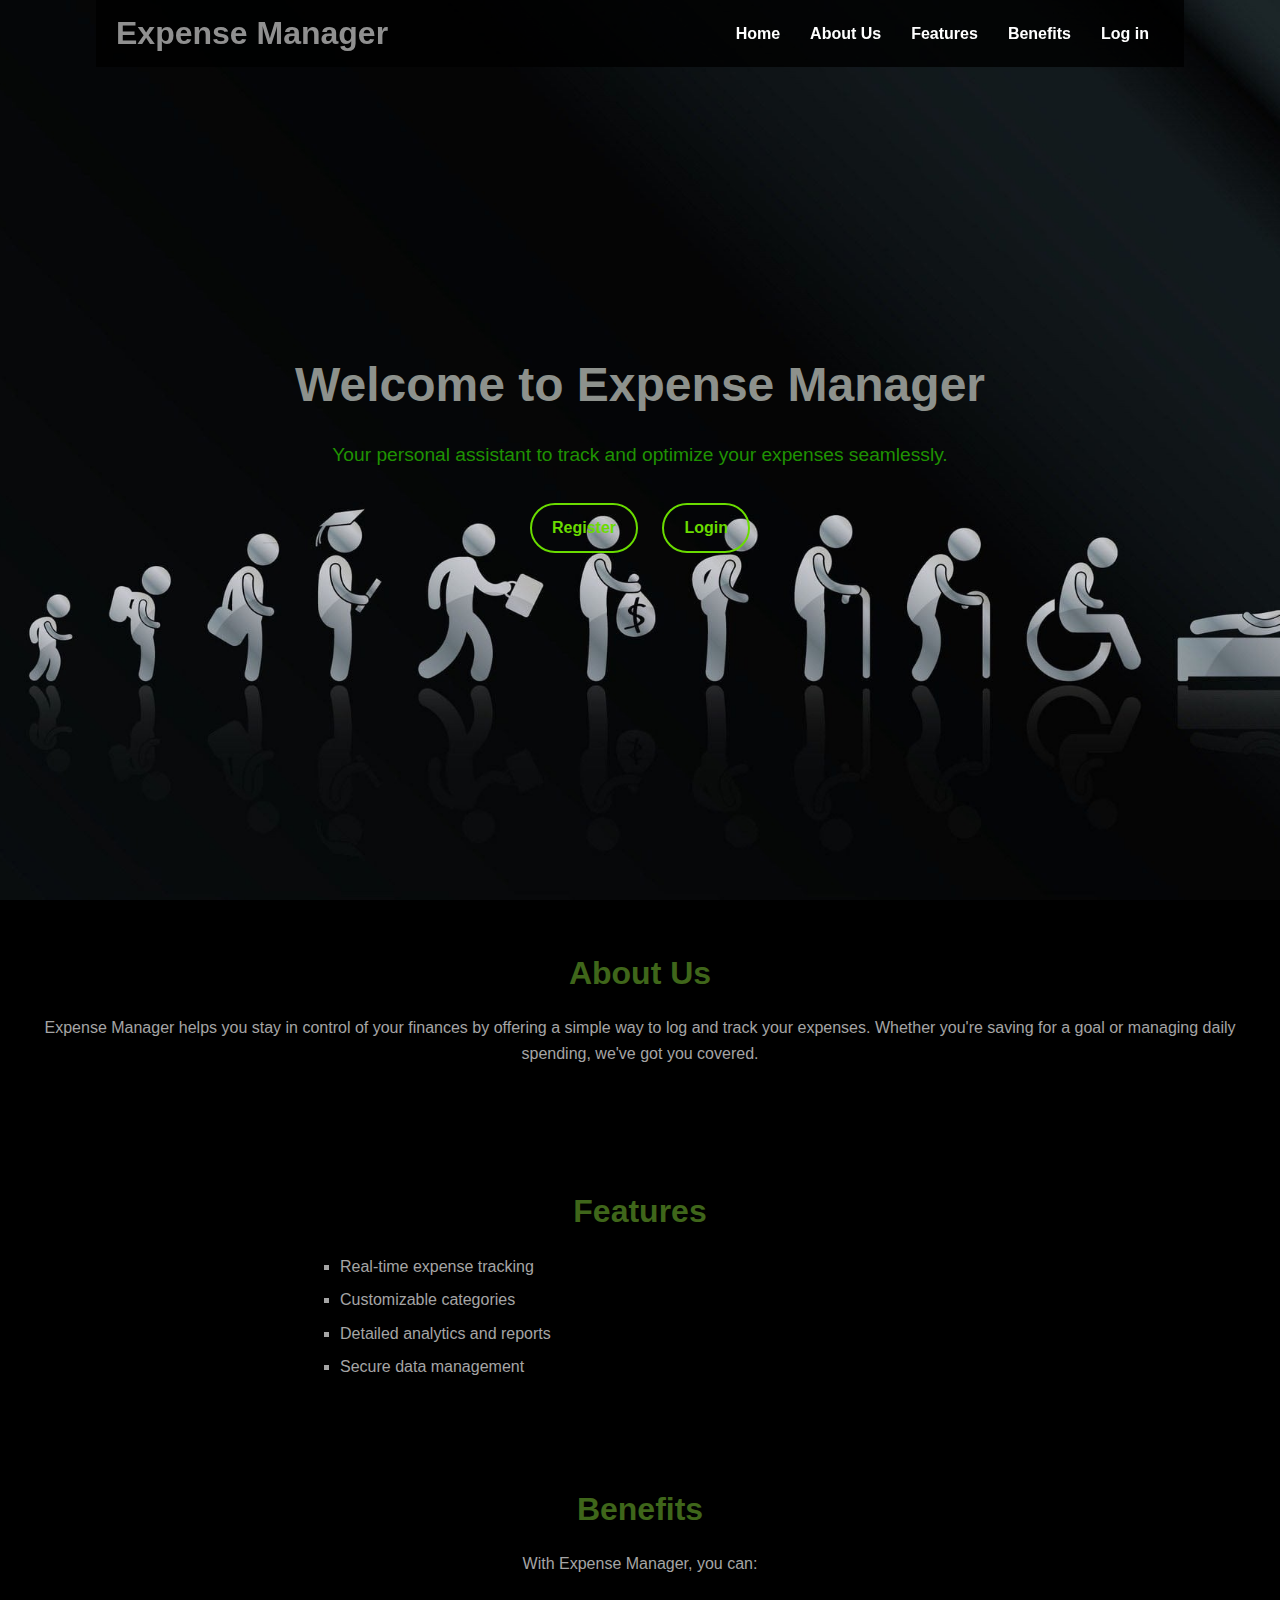
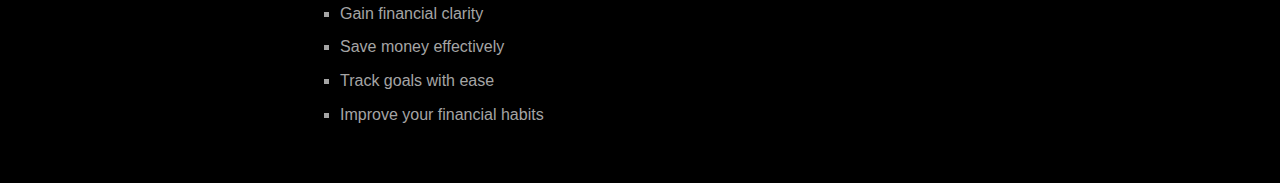
==== expanseTracker/index.html @ 6c730a5c "upload" ====
<!DOCTYPE html>
<html lang="en">
<head>
    <meta charset="UTF-8">
    <meta http-equiv="X-UA-Compatible" content="IE=edge">
    <meta name="viewport" content="width=device-width, initial-scale=1.0">
    <meta name="description" content="Track your expenses effortlessly with our intuitive Expense Tracker.">
    <link rel="stylesheet" href="style.css">
    <link rel="icon" href="./assets/Untitled design (2).png">

    <script src="./script.js" defer></script>
    <title>Expense Manager</title>
</head>
<body>
    <header class="hero-section">
        <nav class="navbar">
            <a href="#" class="jj"><h1>Expense Manager</h1></a>
            <div class="hamburger" id="hamburger">
                <span class="bar"></span>
                <span class="bar"></span>
                <span class="bar"></span>
            </div>
            <ul class="menu" id="menu">
                <li><a href="#home">Home</a></li>
                <li><a href="#about">About Us</a></li>
                <li><a href="#features">Features</a></li>
                <li><a href="#benefits">Benefits</a></li>
                <li><a href="./signup_login/login.html">Log in</a></li>
            </ul>
        </nav>
        <div class="hero-content">
            <h1>Welcome to Expense Manager</h1>
            <p>Your personal assistant to track and optimize your expenses seamlessly.</p>
            <div class="btn-group">
                <a href="./signup_login/register.html" class="btn">Register</a>
                <a href="./signup_login/login.html" class="btn">Login</a>
            </div>
        </div>
    </header>

    <main>
        <section id="about" class="section">
            <h2>About Us</h2>
            <p>Expense Manager helps you stay in control of your finances by offering a simple way to log and track your expenses. Whether you're saving for a goal or managing daily spending, we've got you covered.</p>
        </section>

        <section id="features" class="section">
            <h2>Features</h2>
            <ul>
                <li>Real-time expense tracking</li>
                <li>Customizable categories</li>
                <li>Detailed analytics and reports</li>
                <li>Secure data management</li>
            </ul>
        </section>

        <section id="benefits" class="section">
            <h2>Benefits</h2>
            <p>With Expense Manager, you can:</p>
            <ul>
                <li>Gain financial clarity</li>
                <li>Save money effectively</li>
                <li>Track goals with ease</li>
                <li>Improve your financial habits</li>
            </ul>
        </section>
    </main>
</body>
</html>
---- expanseTracker/style.css ----
* {
    margin: 0;
    padding: 0;
    box-sizing: border-box;
    font-family: 'Arial', sans-serif;
}

body {
    line-height: 1.6;
    color: #a5a5a5;
    background-color: #000000;
}
body::-webkit-scrollbar{
    display: none;
  }

.hero-section {
    background: url('./assets/wallpaperflare.com_wallpaper\ \(6\).jpg') no-repeat center center/cover;
    height: 100vh;
    color: #b1b1b1;
    display: flex;
    flex-direction: column;
    justify-content: center;
    align-items: center;
    text-align: center;
}

.navbar {
    width: 85%;
    margin: 0 auto; /* Center the navbar horizontally */
    padding: 0.5rem 20px; /* Reduce vertical padding */
    display: flex;
    justify-content: space-between;
    align-items: center;
    position: fixed; /* Fix the navbar to the top */
    top: 0; /* Ensure it starts from the top */
    left: 0;
    right: 0;
    background: rgba(0, 0, 0, 0.8); /* Add a semi-transparent background for better visibility */
    z-index: 1000; /* Ensure it stays above other elements */
}

.navbar h1 {
    font-size: 2rem;
    color: #909090;
}

.navbar .jj {
    font-size: 1.5rem;
    text-decoration: none;
}

.navbar .menu {
    list-style: none;
    display: flex;
}

.navbar .menu li {
    margin: 0 15px;
}

.navbar .menu a {
    text-decoration: none;
    color: #ffffff;
    font-weight: bold;
    transition: color 0.3s;
}

.navbar .menu a:hover {
    color: #b8b8b7;
}

/* Hamburger Menu */
.hamburger {
    display: none;
    flex-direction: column;
    cursor: pointer;
    gap: 5px;
}

.hamburger .bar {
    width: 30px;
    height: 3px;
    background-color: #fff;
    border-radius: 5px;
}

.hero-content {
    max-width: 700px;
}

.hero-content h1 {
    font-size: 3rem;
    margin-bottom: 1rem;
    color: rgb(141, 145, 140);
}

.hero-content p {
    font-size: 1.2rem;
    margin-bottom: 2rem;
    color: rgb(31, 146, 2);
}

.btn-group .btn {
    display: inline-block;
    padding: 10px 20px;
    margin: 0 10px;
    border: 2px solid #6adc00;
    border-radius: 25px;
    text-decoration: none;
    color: #6adc00;
    font-weight: bold;
    transition: background 0.3s, color 0.3s;
}

.btn-group .btn:hover {
    background: #6adc00;
    color: #333;
}

.section {
    padding: 3rem 1rem;
    text-align: center;
}

.section h2 {
    font-size: 2rem;
    margin-bottom: 1rem;
    color: #3f661a;
}

.section p {
    font-size: 1rem;
    margin-bottom: 1.5rem;
}

.section ul {
    list-style-type: square;
    margin: auto;
    max-width: 600px;
    text-align: left;
}

.section ul li {
    margin: 0.5rem 0;
}

/* Media Query for Mobile */
@media (max-width: 1082px) {
    .navbar .menu {
        display: none;
        width: 100%;
        background-color: rgba(0, 0, 0, 0.9);
        flex-direction: column;
        align-items: center;
        position: absolute;
        top: 60px; /* Adjust the menu to open below the navbar */
        left: 0;
        padding: 20px 0;
    }

    .navbar .menu.active {
        display: flex;
        gap: 5px;

    }

    .hamburger {
        display: flex;
    }
    .hero-section{
        background-image: url('./assets/wallpaperflare.com_wallpaper\ \(8\).jpg');
    }
}

@media screen and (max-width: 840px) {
    .navbar h1{
        font-size: 1.5rem;
    }
    .hero-section h1{
        font-size: 2rem;
    }
    .section ul{
        margin: 50px;
        text-align: center;
    }
    .section ul li{
        margin: 0.5rem 0.2rem;
        /* text-align: center; */
        list-style-type: none;
    }
}

@media screen and (max-width: 600px) {
    .navbar h1{
        font-size: 1rem;
    }
    .hamburger{
        font-size: small;
    }
    .navbar{
        padding: 10px;
        width: 100%;
    }
    .hero-section h1{
        font-size: 1.5rem;
    }
}
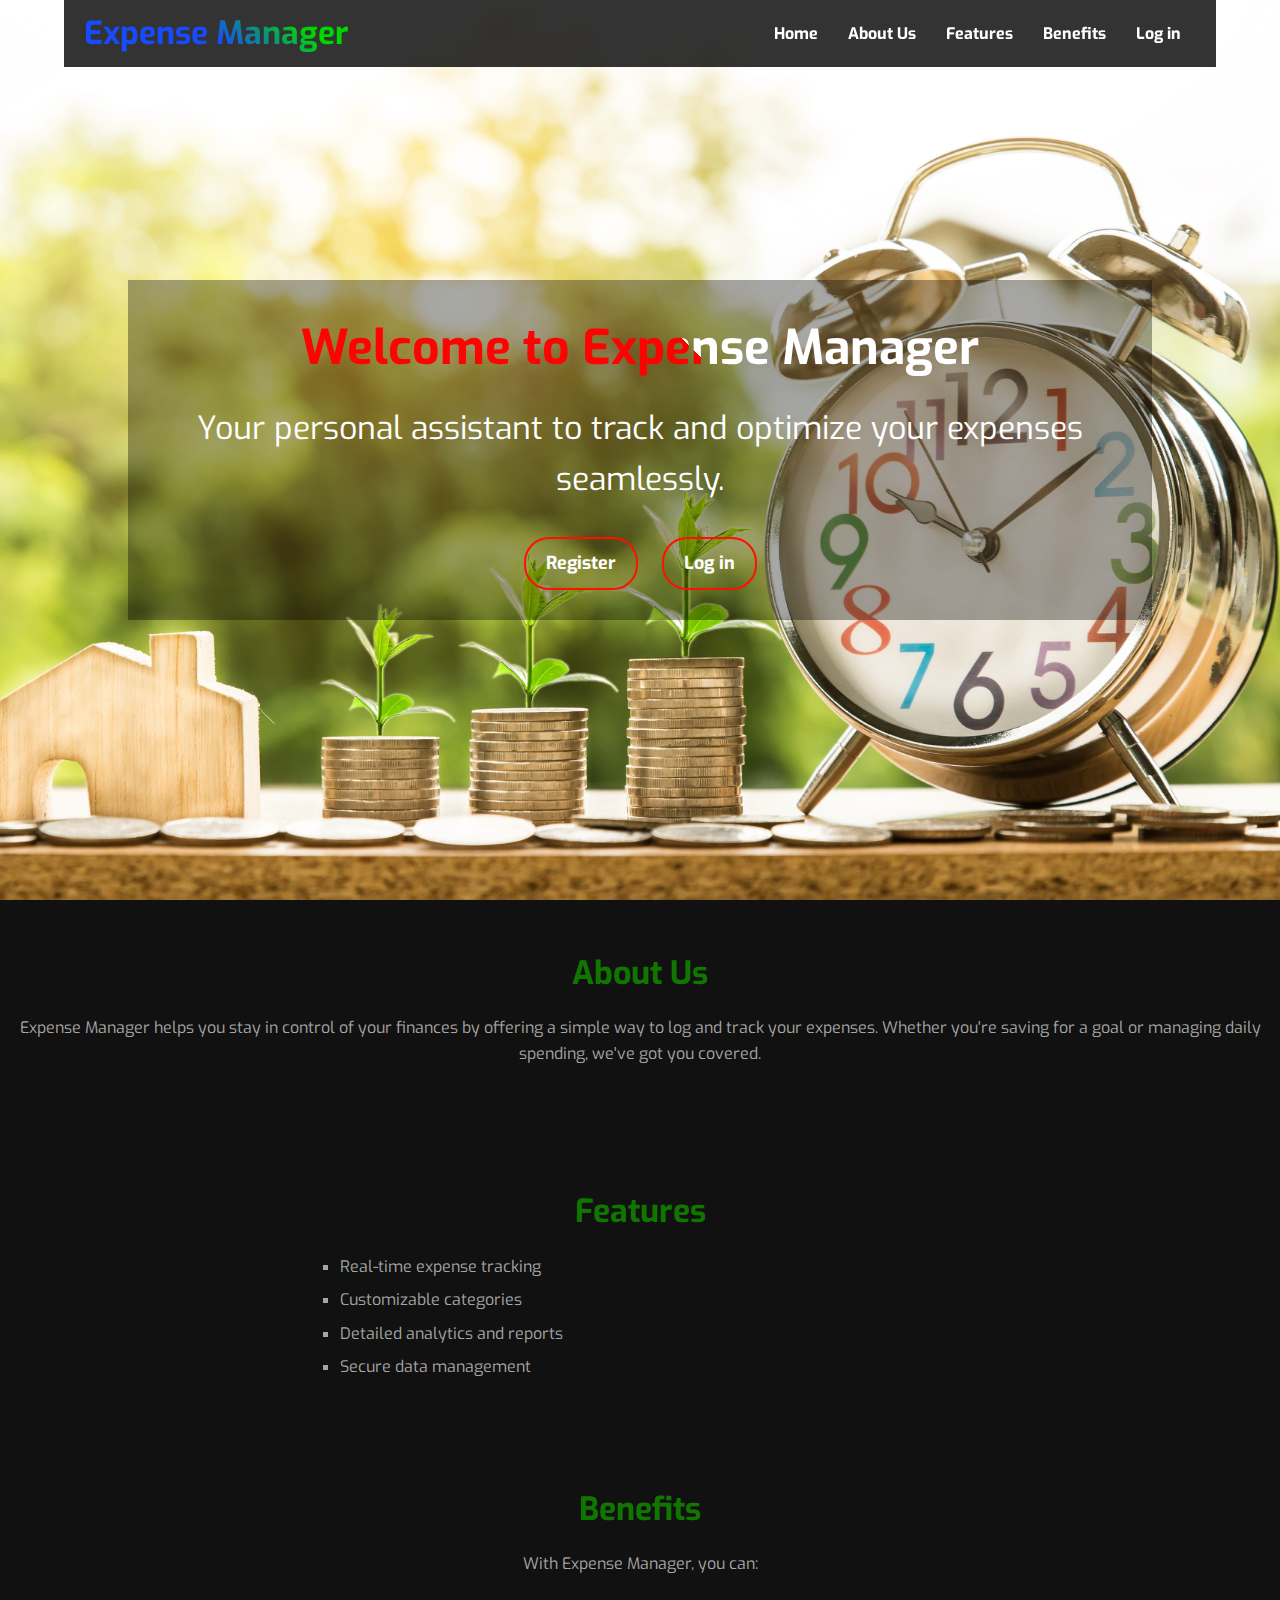
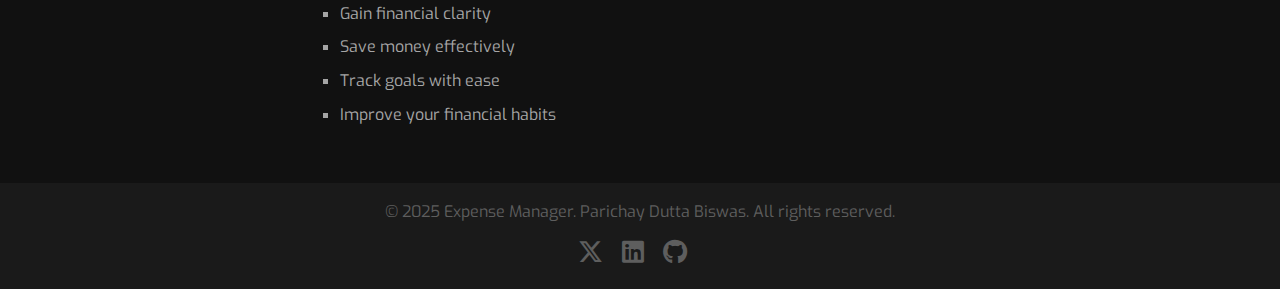
==== commit 64c94d12: "day 04_updates" ====
--- a/expanseTracker/index.html
+++ b/expanseTracker/index.html
@@ -6,6 +6,7 @@
     <meta name="viewport" content="width=device-width, initial-scale=1.0">
     <meta name="description" content="Track your expenses effortlessly with our intuitive Expense Tracker.">
     <link rel="stylesheet" href="style.css">
+    <link rel="stylesheet" href="https://cdnjs.cloudflare.com/ajax/libs/font-awesome/6.7.2/css/all.min.css" integrity="sha512-Evv84Mr4kqVGRNSgIGL/F/aIDqQb7xQ2vcrdIwxfjThSH8CSR7PBEakCr51Ck+w+/U6swU2Im1vVX0SVk9ABhg==" crossorigin="anonymous" referrerpolicy="no-referrer" />
     <link rel="icon" href="./assets/Untitled design (2).png">
 
     <script src="./script.js" defer></script>
@@ -33,7 +34,7 @@
             <p>Your personal assistant to track and optimize your expenses seamlessly.</p>
             <div class="btn-group">
                 <a href="./signup_login/register.html" class="btn">Register</a>
-                <a href="./signup_login/login.html" class="btn">Login</a>
+                <a href="./signup_login/login.html" class="btn">Log in</a>
             </div>
         </div>
     </header>
@@ -65,5 +66,17 @@
             </ul>
         </section>
     </main>
+
+    <footer class="footer">
+        <div class="footer-content">
+            <p>&copy; 2025 Expense Manager. Parichay Dutta Biswas. All rights reserved.</p>
+            <div class="social-media">
+                <a href="https://x.com/parichay1811" target="_blank"><i class="fa-brands fa-x-twitter" id="tw"></i></a>
+                        <!-- <a href="#"><i class="fa-brands fa-instagram"></i></a> -->
+                        <a href="https://www.linkedin.com/in/parichay-dutta-biswas-0a40191b5/" target="_blank"><i class="fa-brands fa-linkedin" id="ld"></i></a>
+                        <a href="https://github.com/Parichay1811" target="_blank"><i class="fa-brands fa-github" id="tw"></i></a>
+            </div>
+        </div>
+    </footer>
 </body>
 </html>
--- a/expanseTracker/style.css
+++ b/expanseTracker/style.css
@@ -1,21 +1,22 @@
+@import url('https://fonts.googleapis.com/css2?family=Boogaloo&family=Chewy&family=Exo+2:ital,wght@0,100..900;1,100..900&family=Exo:ital,wght@0,100..900;1,100..900&family=Great+Vibes&family=Jura:wght@300..700&family=Libre+Caslon+Text:wght@400;700&family=Pinyon+Script&family=Playwrite+VN:wght@100..400&family=Roboto:ital,wght@0,100..900;1,100..900&family=Shadows+Into+Light&family=Teko:wght@300..700&display=swap');
 * {
     margin: 0;
     padding: 0;
     box-sizing: border-box;
-    font-family: 'Arial', sans-serif;
+    font-family: "Exo", serif;
 }
 
 body {
     line-height: 1.6;
     color: #a5a5a5;
-    background-color: #000000;
+    background-color: #111111;
 }
 body::-webkit-scrollbar{
     display: none;
   }
 
 .hero-section {
-    background: url('./assets/wallpaperflare.com_wallpaper\ \(6\).jpg') no-repeat center center/cover;
+    background: url('./assets/wallpaperflare.com_wallpaper\ \(9\).jpg') no-repeat center center/cover;
     height: 100vh;
     color: #b1b1b1;
     display: flex;
@@ -25,8 +26,9 @@
     text-align: center;
 }
 
+
 .navbar {
-    width: 85%;
+    width: 90%;
     margin: 0 auto; /* Center the navbar horizontally */
     padding: 0.5rem 20px; /* Reduce vertical padding */
     display: flex;
@@ -42,7 +44,10 @@
 
 .navbar h1 {
     font-size: 2rem;
-    color: #909090;
+    background-image: linear-gradient(45deg, #174BFF 48%, #00D700 80%, #06A463 50%, #00D700 50%);
+    background-clip: text;
+    -webkit-background-clip: text;
+    -webkit-text-fill-color: transparent;
 }
 
 .navbar .jj {
@@ -79,43 +84,54 @@
 }
 
 .hamburger .bar {
-    width: 30px;
+    width: 25px;
     height: 3px;
     background-color: #fff;
     border-radius: 5px;
+    /* font-size: small; */
 }
 
 .hero-content {
-    max-width: 700px;
-}
+    max-width: 80%;
+    background-color: #00000057;
+    padding: 30px;
+}
+
 
 .hero-content h1 {
     font-size: 3rem;
     margin-bottom: 1rem;
-    color: rgb(141, 145, 140);
+    background: linear-gradient(45deg, #ff0303 40%, #ff0000 55%, #3f65ed 50%, #ffffff 25%);
+    background-clip: text;
+    -webkit-background-clip: text;
+    -webkit-text-fill-color: transparent;
+    width: 100%;
 }
 
 .hero-content p {
     font-size: 1.2rem;
     margin-bottom: 2rem;
-    color: rgb(31, 146, 2);
+    color: rgb(255, 255, 255);
+    font-size: xx-large;
+    
 }
 
 .btn-group .btn {
     display: inline-block;
     padding: 10px 20px;
     margin: 0 10px;
-    border: 2px solid #6adc00;
+    border: 2px solid #ff1101;
+    font-size: large;
     border-radius: 25px;
     text-decoration: none;
-    color: #6adc00;
+    color: #ffffff;
     font-weight: bold;
     transition: background 0.3s, color 0.3s;
 }
 
 .btn-group .btn:hover {
-    background: #6adc00;
-    color: #333;
+    background: #ff06066b;
+    color: #d4d4d4;
 }
 
 .section {
@@ -126,7 +142,7 @@
 .section h2 {
     font-size: 2rem;
     margin-bottom: 1rem;
-    color: #3f661a;
+    color: #107600;
 }
 
 .section p {
@@ -143,6 +159,38 @@
 
 .section ul li {
     margin: 0.5rem 0;
+}
+
+.footer {
+    background-color: #1a1a1a;
+    color: #5e5e5e;
+    text-align: center;
+    padding: 1rem 0;
+   
+}
+
+.footer-content {
+    max-width: 100%;
+    margin: 0 auto;
+    
+}
+
+.social-media {
+    margin-top: 0.5rem;
+}
+
+.social-media a {
+    text-decoration: none;
+    font-size: 25px;
+    margin-right: 15px;
+    color: #5e5e5e;
+    display: inline-block;
+    transition: transform 0.5s;
+}
+
+.social-media a:hover {
+    color: #fff;
+    transform: translateY(-5px);
 }
 
 /* Media Query for Mobile */
@@ -164,12 +212,41 @@
         gap: 5px;
 
     }
-
+    
+    .hero-content h1 {
+        font-size: 2rem;
+        margin-bottom: 1rem;
+        /* background: linear-gradient(45deg, #3a8cf7 48%, #1aa11a 80%, #c27ebf 50%, #33b048 50%); */
+        -webkit-background-clip: text;
+        -webkit-text-fill-color: transparent;
+    }
+    .hero-content p {
+        font-size: 1.2rem;
+        margin-bottom: 2rem;
+        /* color: rgba(255, 8, 8, 0.724); */
+        font-size: large;
+        font-weight: 400;
+        margin: 2rem 1rem;
+    }
+    .btn-group .btn {
+        margin: 0.5rem;
+        display: inline-block;
+        padding: 10px 20px;
+        /* margin: 0 10px; */
+        /* border: 2px solid rgba(255, 8, 8, 0.724); */
+        font-size: large;
+        border-radius: 25px;
+        text-decoration: none;
+        color: rgb(0, 255, 255);
+        font-weight: bold;
+        transition: background 0.3s, color 0.3s;
+
+    }
     .hamburger {
         display: flex;
     }
     .hero-section{
-        background-image: url('./assets/wallpaperflare.com_wallpaper\ \(8\).jpg');
+        background-image: url('https://images.unsplash.com/photo-1556742502-ec7c0e9f34b1?q=80&w=1887&auto=format&fit=crop&ixlib=rb-4.0.3&ixid=M3wxMjA3fDF8MHxwaG90by1wYWdlfHx8fGVufDB8fHx8fA%3D%3D');
     }
 }
 
@@ -202,7 +279,34 @@
         padding: 10px;
         width: 100%;
     }
-    .hero-section h1{
-        font-size: 1.5rem;
-    }
+    .hero-content h1 {
+        font-size: 2rem;
+        margin-bottom: 1rem;
+        /* background: linear-gradient(45deg, #3a8cf7 48%, #1aa11a 80%, #c27ebf 50%, #33b048 50%); */
+        -webkit-background-clip: text;
+        -webkit-text-fill-color: transparent;
+    }
+    .hero-content p {
+        font-size: 1.2rem;
+        margin-bottom: 2rem;
+        /* color: rgb(255, 34, 14); */
+        font-size: x-large;
+        font-weight: 400;
+        /* margin: 0 30px; */
+    }
+    .btn-group .btn {
+        margin: 0.5rem;
+        display: inline-block;
+        padding: 10px 20px;
+        /* margin: 0 10px; */
+        /* border: 2px solid rgb(255, 0, 0);; */
+        font-size: large;
+        border-radius: 25px;
+        text-decoration: none;
+        color: #00f2ff;
+        font-weight: bold;
+        transition: background 0.3s, color 0.3s;
+
+    }
+    
 }